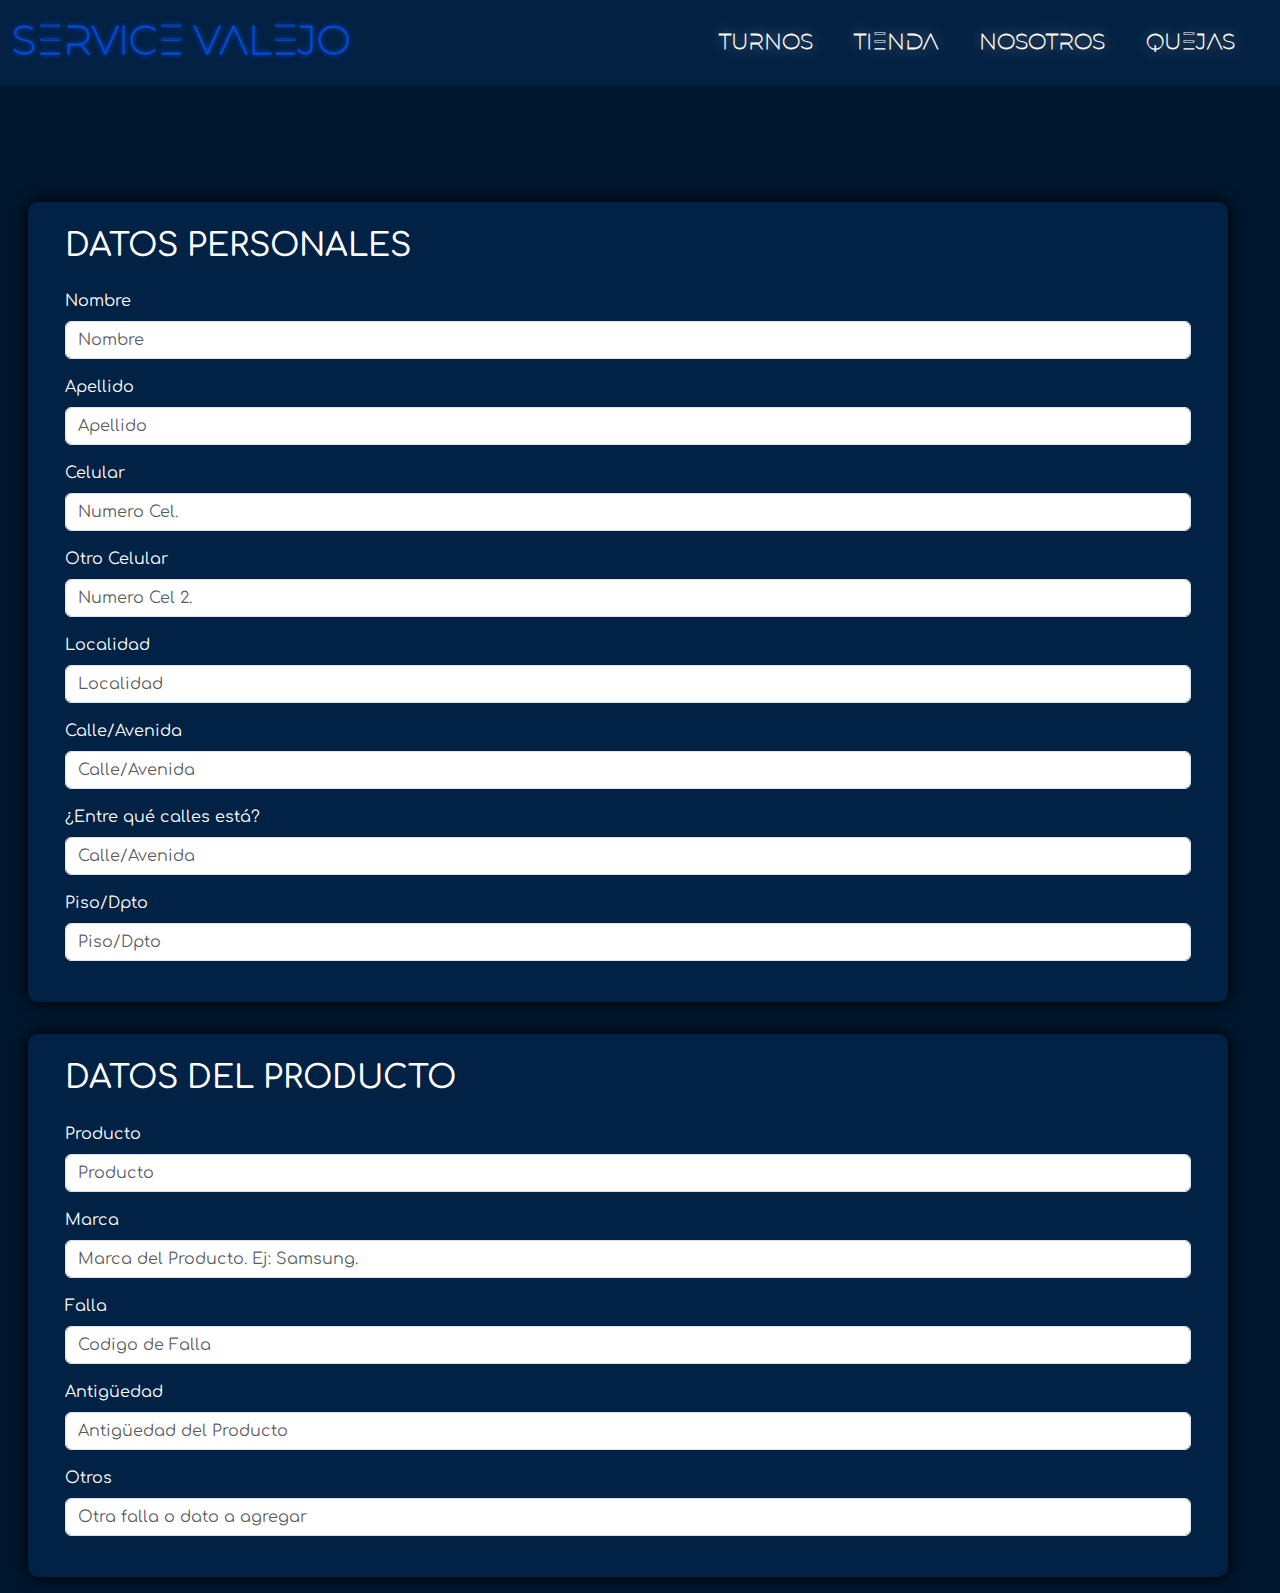
==== pages/turnos.html @ 74d96df8 "Service Valejo" ====
<!DOCTYPE html>
<html lang="en">

<head>
    <meta charset="UTF-8">
    <meta http-equiv="X-UA-Compatible" content="IE=edge">
    <meta name="viewport" content="width=device-width, initial-scale=1.0">
    <title>Turnos</title>

    <!-- CDN Bootstrap -->
    <link rel="stylesheet" href="https://cdn.jsdelivr.net/npm/bootstrap@5.3.0-alpha3/dist/css/bootstrap.min.css">
    <link href="https://cdn.jsdelivr.net/npm/bootstrap@5.3.0-alpha3/dist/css/bootstrap.min.css" rel="stylesheet"
        integrity="sha384-KK94CHFLLe+nY2dmCWGMq91rCGa5gtU4mk92HdvYe+M/SXH301p5ILy+dN9+nJOZ" crossorigin="anonymous">

    <!-- Custom CSS -->
    <link rel="stylesheet" href="../css/style.css">

    <!-- Google Fonts -->
    <link rel="preconnect" href="https://fonts.googleapis.com">
    <link rel="preconnect" href="https://fonts.gstatic.com" crossorigin>
    <link href="https://fonts.googleapis.com/css2?family=Comfortaa:wght@300;400;500;600&display=swap" rel="stylesheet">

</head>

<body class="body__turnos">
    <header>
        <nav class="navbar navbar-expand-lg nav__service">
            <div class="container-fluid nav__service">
                <a class="navbar-brand nav__service-tittle" href="../index.html">SERVICE VALEJO</a>
                <button class="navbar-toggler btn btn-primary" type="button" data-bs-toggle="collapse"
                    data-bs-target="#navbarNav" aria-controls="navbarNav" aria-expanded="false"
                    aria-label="Toggle navigation">
                    <span class="navbar-toggler-icon"></span>
                </button>
                <div class="collapse navbar-collapse nav__service__div" id="navbarNav">
                    <ul class="navbar-nav nav__service ms-auto">
                        <li class="nav-item">
                            <a class="nav-link" href="/pages/turnos.html">TURNOS</a>
                        </li>
                        <li class="nav-item">
                            <a class="nav-link" href="/pages/tienda.html">TIENDA</a>
                        </li>
                        <li class="nav-item">
                            <a class="nav-link" href="/pages/nosotros.html">NOSOTROS</a>
                        </li>
                        <li class="nav-item">
                            <a class="nav-link" href="/pages/quejas.html">QUEJAS</a>
                        </li>
                    </ul>
                </div>
            </div>
        </nav>
    </header>

    <main class="main__form">
        <div class="container-fluid row forms">
            <div class="p-3 m-0 border-0 bd-example col-sm-12 col-md-12 col-xxl-6">
                <div class="container-fluid">
                    <form class="row form__person col-sm-12 col-md-12 col-xxl-12" >
                        <h2 class="mb-4">DATOS PERSONALES</h2>

                        <div class="mb-3 col-sm-12 col-md-12 col-xxl-6">
                            <label for="nombre" class="form-label ">Nombre</label>
                            <input type="text" class="form-control" id="nombre" placeholder="Nombre">
                        </div>

                        <div class="mb-3 col-sm-12 col-md-12 col-xxl-6">
                            <label for="apellido" class="form-label apellido">Apellido</label>
                            <input type="text" class="form-control" id="apellido" placeholder="Apellido">
                        </div>

                        <div class="mb-3 col-sm-12 col-md-12 col-xxl-6">
                            <label for="celular" class="form-label celular">Celular</label>
                            <input type="text" class="form-control" id="celular" placeholder="Numero Cel.">
                        </div>

                        <div class="mb-3 col-sm-12 col-md-12 col-xxl-6">
                            <label for="celular2" class="form-label celular2">Otro Celular</label>
                            <input type="text" class="form-control " id="celular2" placeholder="Numero Cel 2.">
                        </div>

                        <div class="mb-3 col-sm-12 col-md-12 col-xxl-12">
                            <label for="localidad" class="form-label localidad">Localidad</label>
                            <input type="text" class="form-control" id="localidad" placeholder="Localidad">
                        </div>

                        <div class="mb-3 col-sm-12 col-md-12 col-xxl-12">
                            <label for="calle-avenida" class="form-label calle-avenida">Calle/Avenida</label>
                            <input type="text" class="form-control" id="calle-avenida" placeholder="Calle/Avenida">
                        </div>

                        <div class="mb-3 col-sm-12 col-md-12 col-xxl-12">
                            <label for="calle" class="form-label calle">¿Entre qué calles está?</label>
                            <input type="text" class="form-control" id="calle" placeholder="Calle/Avenida">
                        </div>

                        <div class="mb-3 col-sm-12 col-md-12 col-xxl-12">
                            <label for="piso-dpto" class="form-label piso-dpto">Piso/Dpto</label>
                            <input type="text" class="form-control" id="piso-dpto" placeholder="Piso/Dpto">
                        </div>
                        
                    </form>
                </div>
            </div>
        
            <div class="p-3 m-0 border-0 bd-example col-sm-12 col-md-12 col-xxl-6">
                <div class="container-fluid">
                    <form class="row form__product col-sm-12 col-md-12 col-xxl-12">
                        <h2 class="mb-4">DATOS DEL PRODUCTO</h2>

                        <div class="mb-3 col-sm-12 col-md-12 col-xxl-12">
                            <label for="producto" class="form-label producto">Producto</label>
                            <input type="text" class="form-control" id="producto" placeholder="Producto">
                        </div>

                        <div class="mb-3 col-sm-12 col-md-12 col-xxl-12">
                            <label for="marca" class="form-label marca">Marca</label>
                            <input type="text" class="form-control" id="marca" placeholder="Marca del Producto. Ej: Samsung.">
                        </div>

                        <div class="mb-3 col-sm-12 col-md-12 col-xxl-12">
                            <label for="falla" class="form-label falla">Falla</label>
                            <input type="text" class="form-control" id="falla" placeholder="Codigo de Falla">
                        </div>

                        <div class="mb-3 col-sm-12 col-md-12 col-xxl-12">
                            <label for="antigüedad" class="form-label antigüedad">Antigüedad</label>
                            <input type="text" class="form-control" id="antigüedad" placeholder="Antigüedad del Producto">
                        </div>

                        <div class="mb-3 col-sm-12 col-md-12 col-xxl-12">
                            <label for="otros" class="form-label otros">Otros</label>
                            <input type="text" class="form-control" id="otros" placeholder="Otra falla o dato a agregar">
                        </div>

                    </form>
                </div>
            </div>
        </div>

    <!-- Java Bootstrap -->
    <script src="https://cdn.jsdelivr.net/npm/bootstrap@5.3.0-alpha3/dist/js/bootstrap.bundle.min.js"
        integrity="sha384-ENjdO4Dr2bkBIFxQpeoTz1HIcje39Wm4jDKdf19U8gI4ddQ3GYNS7NTKfAdVQSZe"
        crossorigin="anonymous"></script>
</body>

</html>
---- css/style.css ----
body {
    margin: 0;
    padding: 0;
    box-sizing: content-box;
    font-family: 'Comfortaa', cursive;
    font-size: medium;
}

@font-face {
    font-family: "Montserrat-SemiBold";
    src: url("/assets/fonts/montserrat-alt1/fonts/ttf/MontserratAlt1-Thin.ttf");
}

.navbar1 {
    background-color: #022143;
    height: 100px;
    box-shadow: -10px 0px 25px 1px black;
}



.nav__tittle {
    font-family: "Montserrat-SemiBold";
    font-weight: 600;
    font-size: 2.5rem;
    display: flex;
    height: 100%;
    justify-content: center;
    align-items: center;
    margin-bottom: 0px;
    color: rgb(4, 74, 213);
    text-shadow: 0px 0px 5px rgb(4, 74, 213);
}

.nav__tittle a {
    text-decoration: none;
    list-style-type: none;
}

.nav__tittle a:hover {
    font-size: 2.6rem;
    text-shadow: 0px 0px 5px rgb(3, 33, 92);
}

.nav__ul {
    background-color: #022143;
    display: flex;
    height: 100%;
    list-style-type: none;
    justify-content: center;
    align-items: center;
    text-align: center;
    margin-bottom: 0px;
}

.nav__ul li a {
    margin-right: 25px;
    padding: 0 10px;
    font-size: 2rem;
    font-weight: 600;
    font-family: "Montserrat-SemiBold";
    color: rgb(255, 255, 255);
    text-shadow: 0px 0px 15px rgb(128, 128, 128);
    text-decoration: none;
}

.nav__ul a:hover {
    border-bottom: 2px solid white;
    text-shadow: 0px 0px 5px rgb(150, 150, 150);
    font-size: 2.1rem;
}

.main {
    display: flex;
    flex-direction: column;
    text-align: center;
    justify-content: center;
    align-items: center;
    height: 92vh;
    background-color: #01172F;
    text-shadow: 0px 0px 5px rgb(4, 74, 213);
    box-shadow: 0px 0px 25px 1px black;
}

.main h2 {
    font-family: "Montserrat-SemiBold";
    color: rgb(4, 74, 213);
    font-size: 10rem;
    text-shadow: 0px 0px 15px rgb(4, 74, 213);
}

.main h3 {
    color: white;
    font-size: 4rem;
    font-family: "Montserrat-SemiBold";
    font-weight: 600;
    text-shadow: 0px 0px 5px rgb(112, 112, 112);
}

.sectiontext {
    display: flex;
    justify-content: center;
    align-items: center;
    color: white;
    background-color: #012244;
    padding: 120px 100px;
    box-shadow: 0px 0px 25px 1px black;
}

.sectiontext h3 {
    color: white;
    display: inline-block;
    border-bottom: 2px solid white;
}

.sectiontext p {
    font-size: 1.2rem;
    margin-bottom: 50px;
}

.carrusel {
    display: flex;
    text-align: center;
    justify-content: center;
    padding: 50px 0px;
    background-color: #1b1b1b;
}

.carrusel img {
    height: 500px;
    background-size: cover;
    border-bottom: 3px solid #1d1d1d;
    border-top: 3px solid #1d1d1d;
}

.footer {
    background-color: #1C1C1C;
    color: white;
    padding: 10px;
    display: flex;
    flex-direction: row;
    text-align: center;
    justify-content: space-around;
    box-shadow: 0px 0px 15px 2px black;
    border-top: 1px solid rgb(0, 0, 0);
}

.footer__div {
    padding: 0px auto;
}

.footer h4 {
    display: inline-block;
    padding: 3px 7px;
    font-size: 1.6rem;
    border-bottom: 1px solid white;
}

.footer p {
    font-size: 1rem;
}

/* Custom CSS - Turnos */

.body__turnos {
    background-color:#01172F ;
}

.main__form {
    padding-top: 100px;
    color: white;
    display: flex;
    justify-content: center;
}

.form__person {
    background-color: #012244;
    padding: 25px;
    border-radius: 10px;
    box-shadow: 0px 0px 15px 1px black;

}

.form__product {
    background-color:#012244;
    padding: 25px;
    border-radius: 10px;
    box-shadow: 0px 0px 15px 1px black;

}

/* Custom CSS - Tienda */

.nav__service {
    background-color: #022143
}

.nav__service-tittle {
    font-family: "Montserrat-SemiBold";
    font-weight: 600;
    font-size: 2.5rem;
    display: flex;
    height: 100%;
    justify-content: center;
    align-items: center;
    margin-bottom: 0px;
    color: rgb(4, 74, 213);
    text-shadow: 0px 0px 5px rgb(4, 74, 213);
}

.nav__service a:hover {
    color: rgb(13, 8, 147);
    text-shadow: 0px 0px 5px rgb(2, 51, 150);
}

.nav__service ul li a:hover {
    display: inline-block;
    color: white;
    border-bottom: 2px solid white;
    text-shadow: 0px 0px 5px rgb(245, 245, 245);
    font-size: 1.4rem;
}

.nav__service ul li a {
    margin-right: 25px;
    padding: 0 10px;
    font-size: 1.4rem;
    font-weight: 600;
    font-family: "Montserrat-SemiBold";
    color: white;
    text-shadow: 0px 0px 15px rgb(128, 128, 128);
    text-decoration: none;
}

.navbar-toggler {
    background-color: rgb(4, 67, 193);
    box-shadow: 0px 0pc 10px 0px rgb(3, 25, 190);
    border: 2px solid rgb(0, 64, 167);
}
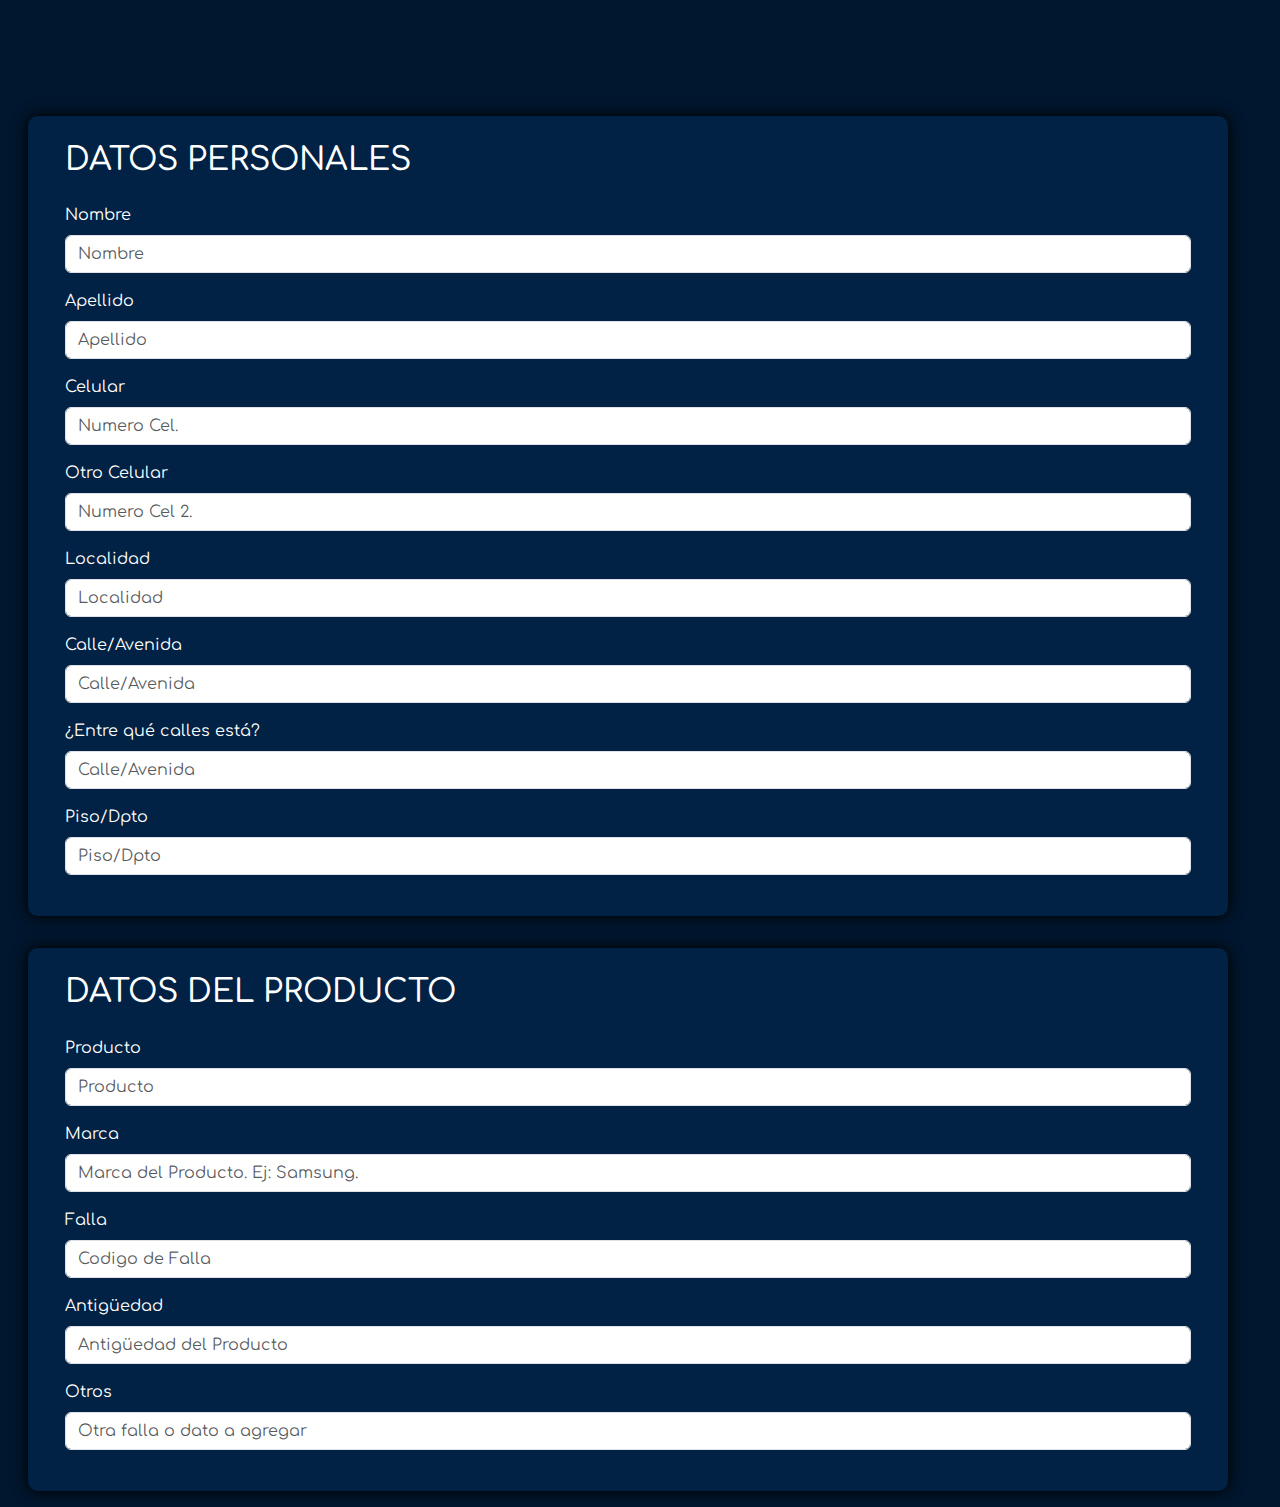
==== commit aa256baf: "Machete Nuevo" ====
--- a/pages/turnos.html
+++ b/pages/turnos.html
@@ -23,7 +23,7 @@
 </head>
 
 <body class="body__turnos">
-    <header>
+    <!-- <header>
         <nav class="navbar navbar-expand-lg nav__service">
             <div class="container-fluid nav__service">
                 <a class="navbar-brand nav__service-tittle" href="../index.html">SERVICE VALEJO</a>
@@ -50,7 +50,7 @@
                 </div>
             </div>
         </nav>
-    </header>
+    </header> -->
 
     <main class="main__form">
         <div class="container-fluid row forms">
@@ -137,7 +137,8 @@
                 </div>
             </div>
         </div>
-
+    </main>
+    
     <!-- Java Bootstrap -->
     <script src="https://cdn.jsdelivr.net/npm/bootstrap@5.3.0-alpha3/dist/js/bootstrap.bundle.min.js"
         integrity="sha384-ENjdO4Dr2bkBIFxQpeoTz1HIcje39Wm4jDKdf19U8gI4ddQ3GYNS7NTKfAdVQSZe"
--- a/css/style.css
+++ b/css/style.css
@@ -42,17 +42,6 @@
     text-shadow: 0px 0px 5px rgb(3, 33, 92);
 }
 
-.nav__ul {
-    background-color: #022143;
-    display: flex;
-    height: 100%;
-    list-style-type: none;
-    justify-content: center;
-    align-items: center;
-    text-align: center;
-    margin-bottom: 0px;
-}
-
 .nav__ul li a {
     margin-right: 25px;
     padding: 0 10px;
@@ -60,7 +49,7 @@
     font-weight: 600;
     font-family: "Montserrat-SemiBold";
     color: rgb(255, 255, 255);
-    text-shadow: 0px 0px 15px rgb(128, 128, 128);
+    text-shadow: 0px 0px 15px rgb(255, 255, 255);
     text-decoration: none;
 }
 
@@ -123,7 +112,7 @@
     text-align: center;
     justify-content: center;
     padding: 50px 0px;
-    background-color: #1b1b1b;
+    background-color: #222222;
 }
 
 .carrusel img {
@@ -208,11 +197,6 @@
     text-shadow: 0px 0px 5px rgb(4, 74, 213);
 }
 
-.nav__service a:hover {
-    color: rgb(13, 8, 147);
-    text-shadow: 0px 0px 5px rgb(2, 51, 150);
-}
-
 .nav__service ul li a:hover {
     display: inline-block;
     color: white;
@@ -238,3 +222,10 @@
     border: 2px solid rgb(0, 64, 167);
 }
 
+/* fin */
+
+.carousel-inner {
+    height: 400px;
+    padding-top: 60px;
+    background-color: #222222
+}